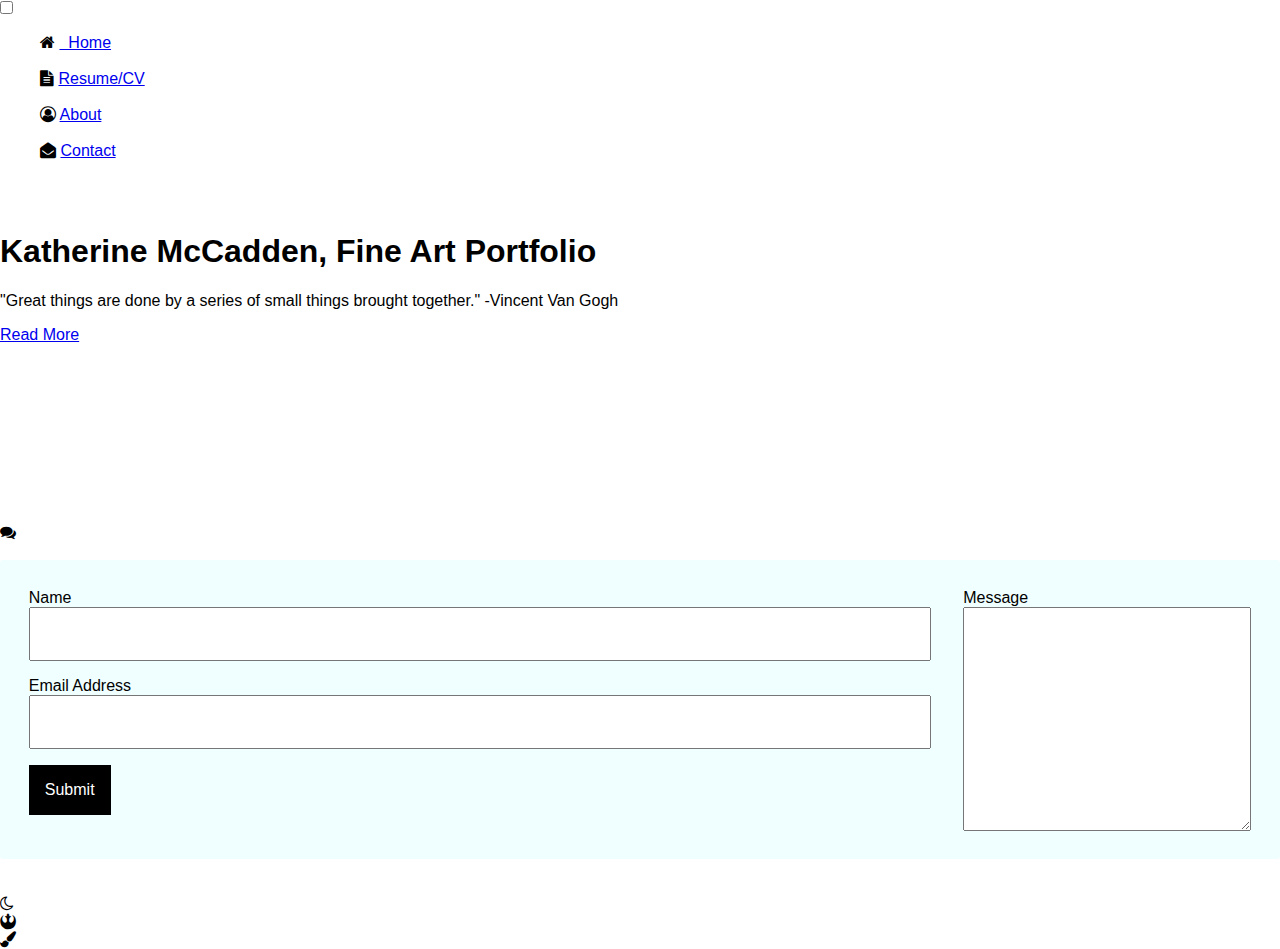
==== index.html @ e1197fb2 "Added menu css" ====
<!DOCTYPE html>
<html lang="en">
<head>
  <meta charset="UTF-8">
  <meta name="viewport" content="width=device-width, initial-scale=1.0">
  
  <!-- Basic Page Needs
  –––––––––––––––––––––––––––––––––––––––––––––––––– -->
  <meta charset="utf-8">
  <title>Katherine McCadden Fine Art Portfolio.</title>
  <meta name="description" content="">
  <meta name="author" content="">

 
 
  <!-- Mobile Specific Metas
  –––––––––––––––––––––––––––––––––––––––––––––––––– -->
  <meta name="viewport" content="width=device-width, initial-scale=1">
    <!-- Load an icon library to show a hamburger menu (bars) on small screens -->
<link rel="stylesheet" href="https://cdnjs.cloudflare.com/ajax/libs/font-awesome/4.7.0/css/font-awesome.min.css">
  

  <!-- CSS
  –––––––––––––––––––––––––––––––––––––––––––––––––– -->
  <link rel="stylesheet" href="css/normalize.css">
  <link rel="style.css" href="css/style.css">
  <link rel="menu.css" href="css/menu.css">
</head>
<body>

  
  
  <!-- Primary Page Layout
  –––––––––––––––––––––––––––––––––––––––––––––––––– -->
    <!-- Top Navigation Menu/Hamburger menu -->

    <div class="topnav">
  
  <link rel="style.css" href="css/style.css">
  <div class="menu-wrap">
    <input type="checkbox" class="toggler"
  <div class="hamburger"></div></div></div>
  <div class="menu">
    <div>
      <div>
 
 <ul>
     <i class="fa fa-home" aria-hidden="true"></i>
     <a class="list-group-item" href="#home">&nbsp; Home</a>
  
  <br>
  <br>
    
  <i class="fa fa-file-text" aria-hidden="true"></i>
    <a href="#Resume/CV">Resume/CV</a>
      
      <br>
      <br>
      
      <i class="fa fa-user-circle-o" aria-hidden="true"></i>
      <a href="#About">About</a>
      
      <br>
      <br>
      
      <i class="fa fa-envelope-open" aria-hidden="true"></i>
      <a href="#Contact">Contact</a>
    </ul>
    </div>

    <header class="showcase">
      <div class="container showcase-inner">
        <br>
        <br>
        
        <h1>Katherine McCadden, Fine Art Portfolio</h1>
        <p>"Great things are done by a series of small things brought together." -Vincent Van Gogh</p>
        <a href="#" class="btn">Read More</a>
      </div>
 


<br>
<br>

<!-- HTML Carousel -->


<br>
<br>
<br>
<br>

<!--Flexbox-->


<!-- Contact Form -->
<style>
  * {
   box-sizing: border-box; 
  }
  .myForm {
    display: flex;
    background-color: #f0ffff;
    border-radius: 3px;
    padding: 1.8em;
  }
  .message {
    display: flex;
    flex-direction: column;
    order: 2;
  }
  .message > textarea {
   flex: 1; 
   min-width: 18em;
  }
  .contact {
   	flex: 1; 
    order: 1;
   	margin-right: 2em; 
  }
  .contact input {
    width: 100%;
  }
  .contact input,
  .contact button {
    padding: 1em;
    margin-bottom: 1em;
  }
  .contact button {
   background:black;
   color: white;
   border: 0;
  }
</style>

<br>
<br>
<br>
<br>
<i class="fa fa-comments" aria-hidden="true"></i>

<br>  
<br>

<form class="myForm">
  <div class="message">
    <label for="msg">Message</label>
    <textarea id="msg"></textarea>
  </div>
  <div class="contact">
    <label for="name">Name</label>
    <input type="text" id="name">

    <label for="email">Email Address</label>
    <input type="email" id="email"> 

    <button type="submit">Submit</button>
  </div>
</form>


<!-- End Document  –––––––––––––––––––––––––––––––––––––––––––––––––– -->

<br>
<br>

<i class="fa fa-moon-o" aria-hidden="true"></i>
<br>
<i class="fa fa-rebel" aria-hidden="true"></i>
<br>
<i class="fa fa-paint-brush" aria-hidden="true"></i>
</body>
</html>
---- css/style.css ----
:root {
	--primary-color: rgba(13, 110, 139, 0.75);
	--overlay-color: rgba ( 24, 39, 51, 0,85);
	--menu-speed: 0.75s;
}

* {
	box-sizing: border-box;
	margin:0;
	padding: 0;
}

body {
	font-family: 'Roboto', sans-serif;
	line-height: 1.4;
}

.container {
	max-width: 960px;
	margin: auto;
	overflow: hidden;
	padding: 0 3rem;
}

.showcase {
	background-color: var(--primary-color);
	color: white;
	height: 100vh;
	position: relative;
}

.showcase:before {
	content: '';
	background: url('') no-repeat center
	center/cover;
	position: absolute;
	top: 0;
	left: 0;
	width: 100%;
	height: 100;
	z-index: -1;
}

.showcase .showcase-inner {
display: flex;
flex-direction: column;
align-items: center;
justify-content: center;
text-align: center;
height: 100%;
}

.showcase h1 {
	font-size: 4rem;
}

.showcase {
	font-size: 1.3rem;
}

.btn {
	display: inline-block;
	border: none;
	background-color: var(--primary-color);
	color: white;
	padding: 0.75rem 1.5rem;
	margin-top: 1rem;
	text-decoration: none;
	transition: opacity 1s ease-in;
}

.btn:hover {
	opacity: 0.7;
}

menu css

.menu-wrap {
	position: fixed;
	top: 0;
	left: 0;
	z-index: 1;
}

.menu-wrap .toggler {
	position: absolute;
	top: 0;
	left: 0;
	z-index: 2;
	cursor: pointer;
	width: 50px;
	height: 50px;
	opacity: 0;
}

.menu-wrap .hamburger {
	position: absolute;
	top: 0;
	left: 0;
	z-index: 1;
	width: 60px;
	height: 60px;
	padding: 1rem;
	background: var(--primary-color);
	display: flex;
	align-items: center;
	justify-content: center;
}
---- css/style.css ----
:root {
	--primary-color: rgba(13, 110, 139, 0.75);
	--overlay-color: rgba ( 24, 39, 51, 0,85);
	--menu-speed: 0.75s;
}

* {
	box-sizing: border-box;
	margin:0;
	padding: 0;
}

body {
	font-family: 'Roboto', sans-serif;
	line-height: 1.4;
}

.container {
	max-width: 960px;
	margin: auto;
	overflow: hidden;
	padding: 0 3rem;
}

.showcase {
	background-color: var(--primary-color);
	color: white;
	height: 100vh;
	position: relative;
}

.showcase:before {
	content: '';
	background: url('') no-repeat center
	center/cover;
	position: absolute;
	top: 0;
	left: 0;
	width: 100%;
	height: 100;
	z-index: -1;
}

.showcase .showcase-inner {
display: flex;
flex-direction: column;
align-items: center;
justify-content: center;
text-align: center;
height: 100%;
}

.showcase h1 {
	font-size: 4rem;
}

.showcase {
	font-size: 1.3rem;
}

.btn {
	display: inline-block;
	border: none;
	background-color: var(--primary-color);
	color: white;
	padding: 0.75rem 1.5rem;
	margin-top: 1rem;
	text-decoration: none;
	transition: opacity 1s ease-in;
}

.btn:hover {
	opacity: 0.7;
}

menu css

.menu-wrap {
	position: fixed;
	top: 0;
	left: 0;
	z-index: 1;
}

.menu-wrap .toggler {
	position: absolute;
	top: 0;
	left: 0;
	z-index: 2;
	cursor: pointer;
	width: 50px;
	height: 50px;
	opacity: 0;
}

.menu-wrap .hamburger {
	position: absolute;
	top: 0;
	left: 0;
	z-index: 1;
	width: 60px;
	height: 60px;
	padding: 1rem;
	background: var(--primary-color);
	display: flex;
	align-items: center;
	justify-content: center;
}
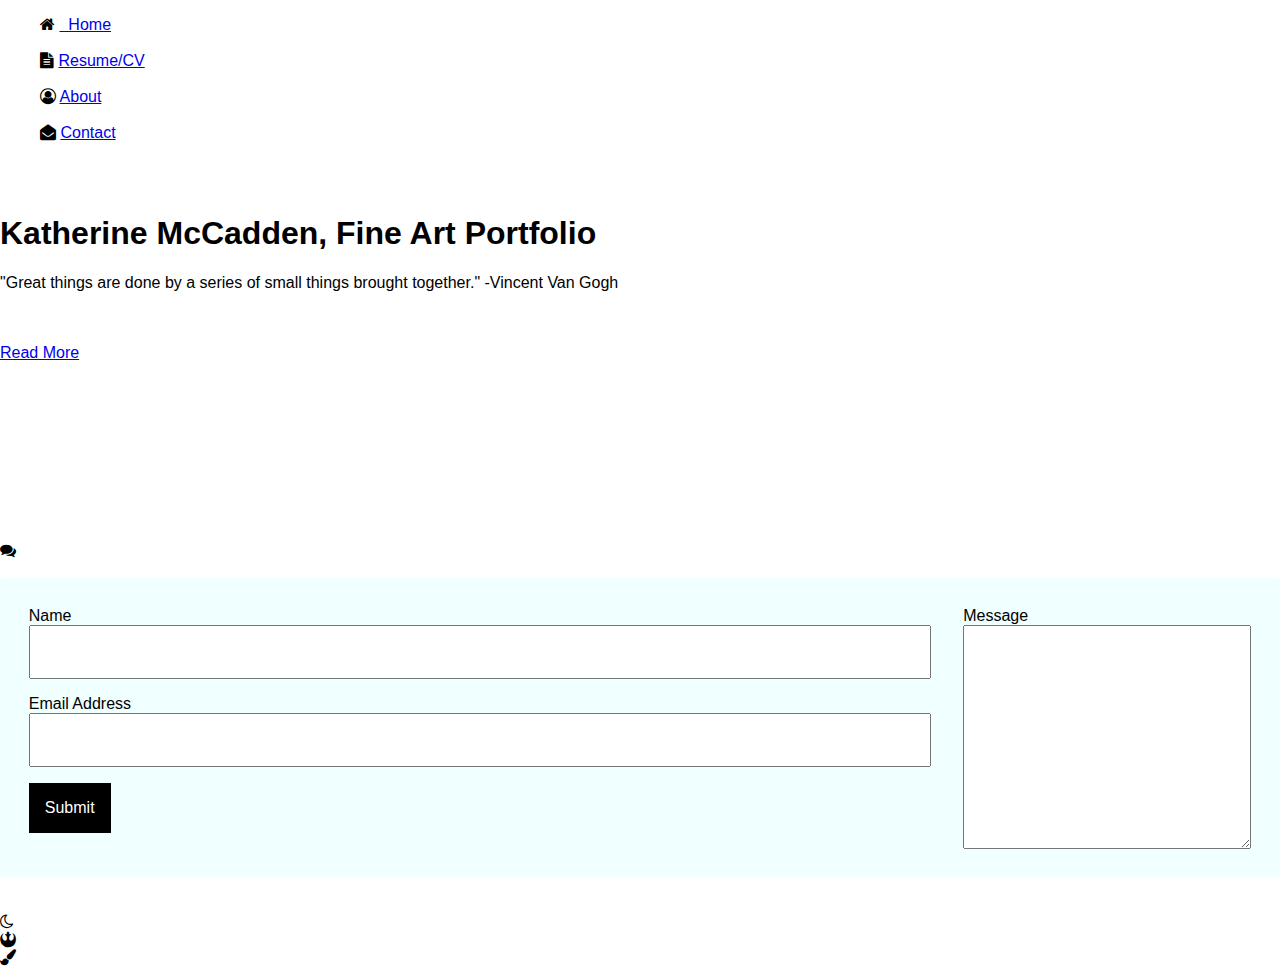
==== commit 6858800d: "Updated files" ====
--- a/index.html
+++ b/index.html
@@ -38,8 +38,7 @@
   
   <link rel="style.css" href="css/style.css">
   <div class="menu-wrap">
-    <input type="checkbox" class="toggler"
-  <div class="hamburger"></div></div></div>
+   <div class="hamburger"></div></div></div>
   <div class="menu">
     <div>
       <div>
@@ -75,6 +74,10 @@
         
         <h1>Katherine McCadden, Fine Art Portfolio</h1>
         <p>"Great things are done by a series of small things brought together." -Vincent Van Gogh</p>
+        
+        <br>
+        <br>
+        
         <a href="#" class="btn">Read More</a>
       </div>
  
--- a/css/menu.css
+++ b/css/menu.css
@@ -0,0 +1,66 @@
+menu.css
+
+/* menu css */
+
+.menu-wrap {
+	position: fixed;
+	top: 0;
+	left: 0;
+	z-index: 1;
+}
+
+.menu-wrap .toggler {
+	position: absolute;
+	top: 0;
+	left: 0;
+	z-index: 2;
+	cursor: pointer;
+	width: 50px;
+	height: 50px;
+	opacity: 0;
+}
+
+.menu-wrap .hamburger {
+	position: absolute;
+	top: 0;
+	left: 0;
+	z-index: 1;
+	width: 60px;
+	height: 60px;
+	padding: 1rem;
+	background: var(--primary-color);
+	display: flex;
+	align-items: center;
+	justify-content: center;
+}
+
+/* Hamburger Line */
+
+.menu-wrap .hamburger > div {
+    position: relative;
+    width: 100%;
+    height: 2px;
+    background-color: crimson;
+    display: flex;
+    align-items: center;
+    justify-content: center;
+}
+
+/*top and bottom lines*/
+
+.menu-wrap .hamburger > div:before,
+.menu-wrap .hamburger > div:after {
+    content: '';
+    position: absolute;
+    z-index: 1;
+    top: -10px;
+    width: 100%;
+    height: 2px;
+    background: inherit;
+}
+
+/*moves line down*/
+
+.menu-wrap .hamburger > div:after {
+    top: 10px;
+}
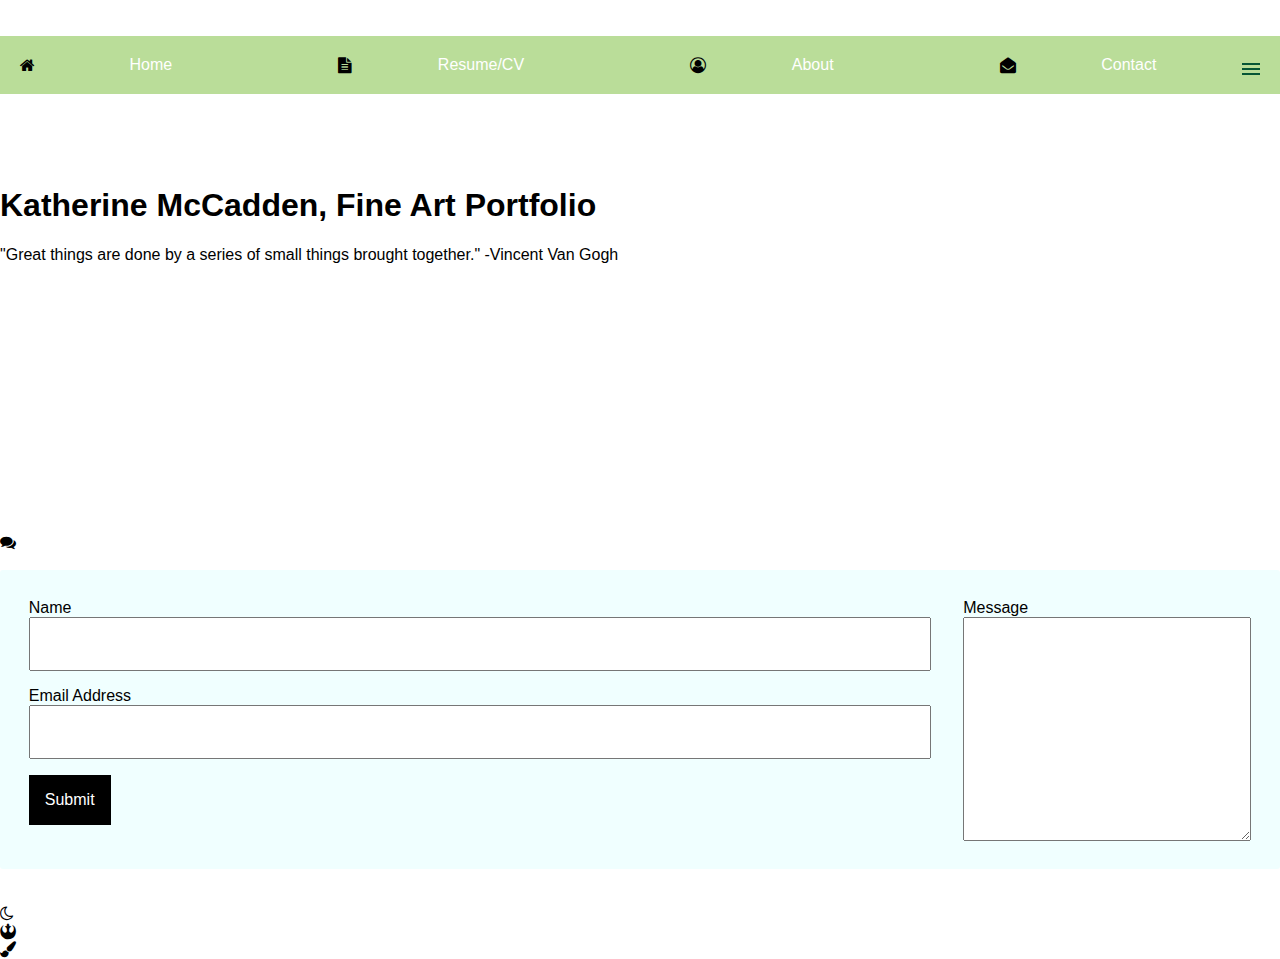
==== commit a54d8fc9: "Created Nav menu" ====
--- a/index.html
+++ b/index.html
@@ -1,8 +1,13 @@
 <!DOCTYPE html>
 <html lang="en">
 <head>
+  
+
   <meta charset="UTF-8">
   <meta name="viewport" content="width=device-width, initial-scale=1.0">
+  <script src="https://ajax.googleapis.com/ajax/libs/jquery/3.5.1/jquery.min.js"></script>
+
+  
   
   <!-- Basic Page Needs
   –––––––––––––––––––––––––––––––––––––––––––––––––– -->
@@ -23,8 +28,10 @@
   <!-- CSS
   –––––––––––––––––––––––––––––––––––––––––––––––––– -->
   <link rel="stylesheet" href="css/normalize.css">
-  <link rel="style.css" href="css/style.css">
+  <link rel="stylesheet" href="css/style.css">
   <link rel="menu.css" href="css/menu.css">
+
+
 </head>
 <body>
 
@@ -35,40 +42,45 @@
     <!-- Top Navigation Menu/Hamburger menu -->
 
     <div class="topnav">
-  
-  <link rel="style.css" href="css/style.css">
-  <div class="menu-wrap">
-   <div class="hamburger"></div></div></div>
+   <label class= "menu-icon" for="menu-btn"><span class="nav-icon"></span></label>
+   <ul class="menu">
   <div class="menu">
+  </ul>
     <div>
       <div>
- 
- <ul>
+
+      
+      <br>
+      <br>
+<nav>
+      <ul class="menu">
      <i class="fa fa-home" aria-hidden="true"></i>
-     <a class="list-group-item" href="#home">&nbsp; Home</a>
+     <li><a class="list-group-item" href="#home">&nbsp; Home</a></li>
   
   <br>
   <br>
-    
+
   <i class="fa fa-file-text" aria-hidden="true"></i>
-    <a href="#Resume/CV">Resume/CV</a>
+   <li><a href="#Resume/CV">Resume/CV</a></li>
       
       <br>
       <br>
-      
+
       <i class="fa fa-user-circle-o" aria-hidden="true"></i>
-      <a href="#About">About</a>
+     <li><a href="#About">About</a></li>
       
       <br>
       <br>
-      
+
       <i class="fa fa-envelope-open" aria-hidden="true"></i>
-      <a href="#Contact">Contact</a>
-    </ul>
+    <li><a href="#Contact">Contact</a></li>
+   <a href="#"><span class="bars"></span></a>
+  </ul>
+    </nav>
     </div>
-
-    <header class="showcase">
-      <div class="container showcase-inner">
+        
+        <br>
+        <br>
         <br>
         <br>
         
@@ -96,6 +108,8 @@
 
 <!--Flexbox-->
 
+<br>
+<br> 
 
 <!-- Contact Form -->
 <style>
@@ -174,5 +188,4 @@
 <br>
 <i class="fa fa-paint-brush" aria-hidden="true"></i>
 </body>
-</html>
-
+</html>--- a/css/style.css
+++ b/css/style.css
@@ -1,110 +1,99 @@
-:root {
-	--primary-color: rgba(13, 110, 139, 0.75);
-	--overlay-color: rgba ( 24, 39, 51, 0,85);
-	--menu-speed: 0.75s;
+*{
+	box-sizing: border-box;
+	padding: 0;
+	margin: 0;
 }
 
-* {
-	box-sizing: border-box;
-	margin:0;
-	padding: 0;
+body{
+	font-family: sans-serif;
 }
 
-body {
-	font-family: 'Roboto', sans-serif;
-	line-height: 1.4;
+nav{
+	background: #badd99;
+	padding: 5px 20px;
 }
 
-.container {
-	max-width: 960px;
-	margin: auto;
-	overflow: hidden;
-	padding: 0 3rem;
+ul{
+	list-style-type: none;
 }
 
-.showcase {
-	background-color: var(--primary-color);
+a{
 	color: white;
-	height: 100vh;
-	position: relative;
+	text-decoration: none;
 }
 
-.showcase:before {
-	content: '';
-	background: url('') no-repeat center
-	center/cover;
-	position: absolute;
-	top: 0;
-	left: 0;
-	width: 100%;
-	height: 100;
-	z-index: -1;
+a:hover {
+	text-decoration: underline;
 }
 
-.showcase .showcase-inner {
-display: flex;
-flex-direction: column;
-align-items: center;
-justify-content: center;
-text-align: center;
-height: 100%;
+.menu li{
+	font-size: 16px;
+	padding: 15px 5px;
 }
 
-.showcase h1 {
-	font-size: 4rem;
+.menu li a{
+	display: block;
 }
 
-.showcase {
-	font-size: 1.3rem;
+.button.secondary {
+	border-bottom: 5px black solid;
 }
 
-.btn {
-	display: inline-block;
-	border: none;
-	background-color: var(--primary-color);
-	color: white;
-	padding: 0.75rem 1.5rem;
-	margin-top: 1rem;
-	text-decoration: none;
-	transition: opacity 1s ease-in;
-}
-
-.btn:hover {
-	opacity: 0.7;
-}
-
-menu css
-
-.menu-wrap {
-	position: fixed;
-	top: 0;
-	left: 0;
-	z-index: 1;
-}
-
-.menu-wrap .toggler {
-	position: absolute;
-	top: 0;
-	left: 0;
-	z-index: 2;
-	cursor: pointer;
-	width: 50px;
-	height: 50px;
-	opacity: 0;
-}
-
-.menu-wrap .hamburger {
-	position: absolute;
-	top: 0;
-	left: 0;
-	z-index: 1;
-	width: 60px;
-	height: 60px;
-	padding: 1rem;
-	background: var(--primary-color);
+/* mobile menu */
+.menu {
 	display: flex;
+	flex-wrap: wrap;
+	justify-content: space-between;
 	align-items: center;
-	justify-content: center;
 }
 
 
+.toggle {
+	order: 1;
+}
+
+.item.button {
+	order: 2;
+}
+
+.item {
+	width: 100%;
+	text-align: center;
+	order: 3;
+	display: none;
+}
+
+.item.active {
+	display:block;
+}
+
+
+.toggle {
+cursor: pointer;
+}
+
+.bars {
+	background: #065535;
+	display: inline-block;
+	height: 2px;
+	position: relative;
+	width: 18px;
+}
+
+.bars::before,.bars::after {
+	background: #065535;
+	content: "";
+	display: inline-block;
+	height: 2px;
+	position: absolute;
+	width: 18px;
+}
+
+.bars::before {
+	top: 5px;
+}
+
+.bars::after {
+	top: -5px;
+}
+
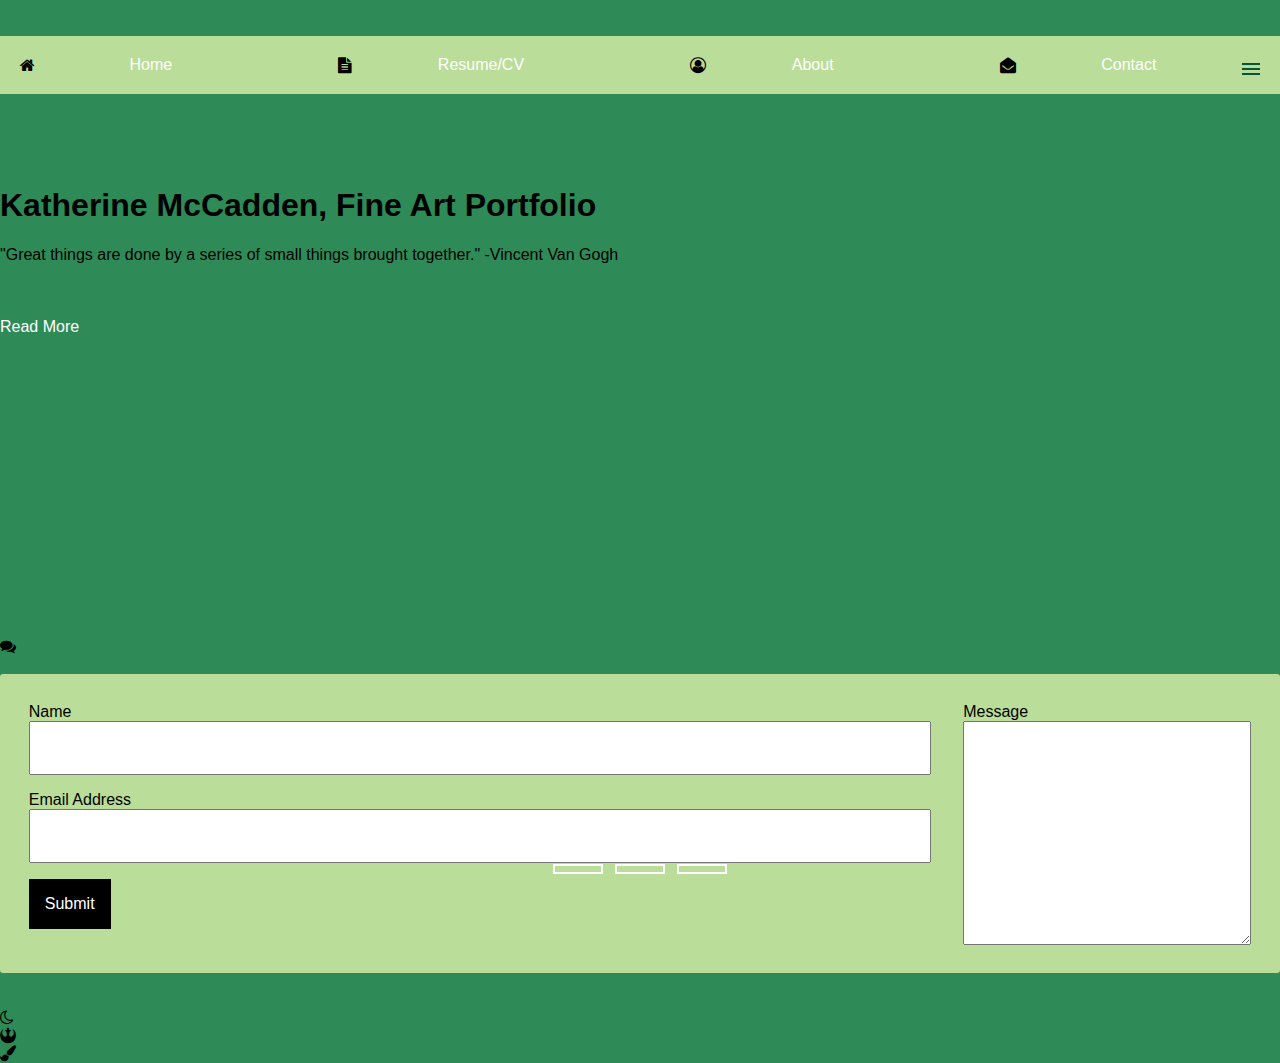
==== commit 4c5fdde4: "Nav boxes for pictures" ====
--- a/index.html
+++ b/index.html
@@ -30,6 +30,7 @@
   <link rel="stylesheet" href="css/normalize.css">
   <link rel="stylesheet" href="css/style.css">
   <link rel="menu.css" href="css/menu.css">
+
 
 
 </head>
@@ -89,18 +90,53 @@
         
         <br>
         <br>
+        <br>
         
         <a href="#" class="btn">Read More</a>
       </div>
  
 
-
+<br>
 <br>
 <br>
 
 <!-- HTML Carousel -->
 
-
+<div class="slideshow middle">
+  <div class="slides">
+    
+  </div>
+</div>
+
+<div id="slider">
+    <figure>
+      <img src="https://picsum.photos/800/300" alt="">
+    </figure>
+</div>
+
+<input type="radio" name="r" id="r1" checked>
+<input type="radio" name="r" id="r2">
+<input type="radio" name="r" id="r3">
+<input type="radio" name="r" id="r4">
+<div class= "slide s1">
+</div>
+
+<div class="navigation">
+  <label for="" class="bar"></label>
+  <label for="" class="bar"></label>
+  <label for="" class="bar"></label>
+</div>
+
+<div class="navigation">
+  <label for="r1" class="bar"></label>
+</div>
+
+<div class="navigation">
+  <label for="r2" class="bar"></label>
+</div>
+
+
+<br>
 <br>
 <br>
 <br>
@@ -118,7 +154,7 @@
   }
   .myForm {
     display: flex;
-    background-color: #f0ffff;
+    background-color: #badd99;
     border-radius: 3px;
     padding: 1.8em;
   }
--- a/css/style.css
+++ b/css/style.css
@@ -97,3 +97,80 @@
 	top: -5px;
 }
 
+/* CSS Image Carousel */
+
+#slider {
+	overflow: hidden;
+}
+
+/* Buttons */
+
+body {
+	margin: 0;
+	padding: 0;
+	background: seagreen;
+}
+
+.slideshow {
+	width: 700px;
+	height: 400px;
+	overflow: hidden;
+}
+
+.middle {
+	position: absolute;
+	top: 50%;
+	left: 50%;
+	transform: translate(-50%,-50%);
+}
+
+.navigation {
+	position: absolute;
+	bottom: 20px;
+	left: 50%;
+	transform: translateX(-50%);
+	display: flex;
+}
+
+.bar {
+	width: 50px;
+	height: 10px;
+	border: 2px solid #fff;
+	margin: 6px;
+	cursor: pointer;
+	transition: 0.4s;
+}
+
+.bar:hover {
+	background: #fff;
+}
+
+input[name="r"]{
+	position: absolute;
+	visibility: hidden;
+}
+.slides {
+	width: 500%;
+	height: 100%;
+	display: flex;
+}
+
+.slide {
+	width: 20%;
+	transition: 0.6s;
+}
+
+.slide img{
+	width: 100%;
+	height: 100%;
+}
+
+#r1:checked ~ .s1{
+	margin-left: -40%;
+}
+#r2:checked ~ .s1{
+	margin-left: -60%;
+}
+#r3:checked ~ .s1{
+	margin-left: -80%;
+}
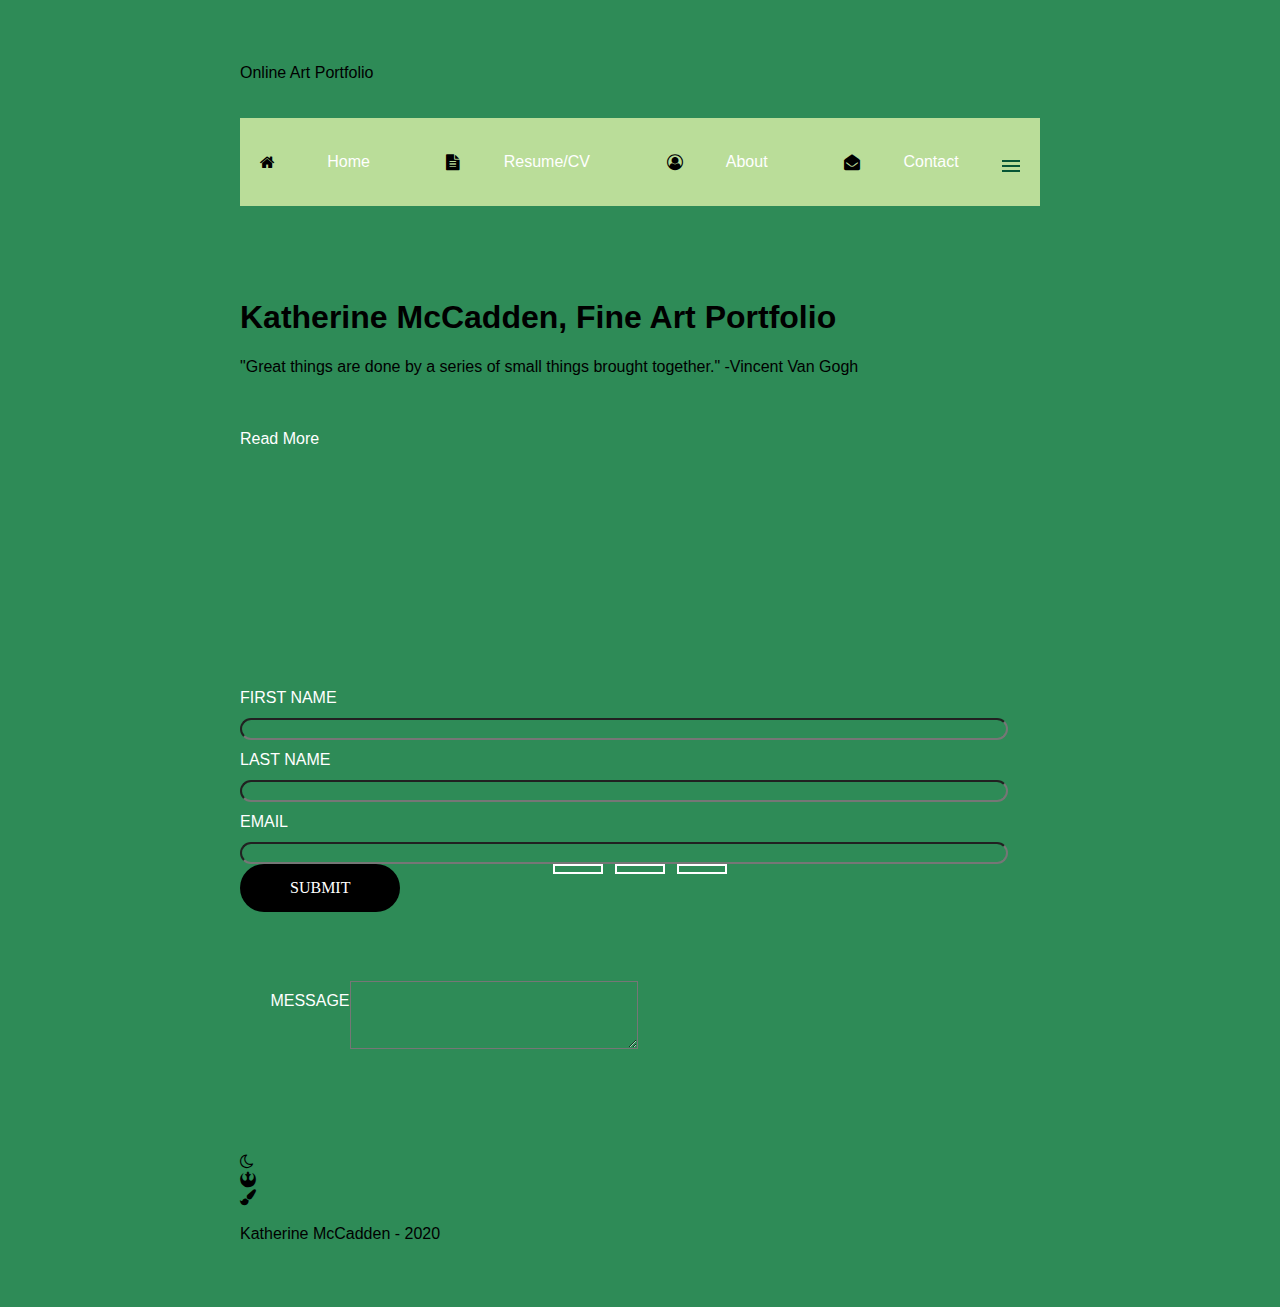
==== commit 8109c708: "test push" ====
--- a/index.html
+++ b/index.html
@@ -2,6 +2,13 @@
 <html lang="en">
 <head>
   
+  <div class="wrapper">
+    <header class="page-header">
+      Online Art Portfolio
+    </header>
+    <main class="page-main">
+      <!-- content here -->
+    
 
   <meta charset="UTF-8">
   <meta name="viewport" content="width=device-width, initial-scale=1.0">
@@ -23,7 +30,7 @@
   <meta name="viewport" content="width=device-width, initial-scale=1">
     <!-- Load an icon library to show a hamburger menu (bars) on small screens -->
 <link rel="stylesheet" href="https://cdnjs.cloudflare.com/ajax/libs/font-awesome/4.7.0/css/font-awesome.min.css">
-  
+<script src="script.js"></script>
 
   <!-- CSS
   –––––––––––––––––––––––––––––––––––––––––––––––––– -->
@@ -42,10 +49,14 @@
   –––––––––––––––––––––––––––––––––––––––––––––––––– -->
     <!-- Top Navigation Menu/Hamburger menu -->
 
+
+    
     <div class="topnav">
    <label class= "menu-icon" for="menu-btn"><span class="nav-icon"></span></label>
    <ul class="menu">
   <div class="menu">
+  <div class= "submenu">
+  </div>
   </ul>
     <div>
       <div>
@@ -148,69 +159,30 @@
 <br> 
 
 <!-- Contact Form -->
-<style>
-  * {
-   box-sizing: border-box; 
-  }
-  .myForm {
-    display: flex;
-    background-color: #badd99;
-    border-radius: 3px;
-    padding: 1.8em;
-  }
-  .message {
-    display: flex;
-    flex-direction: column;
-    order: 2;
-  }
-  .message > textarea {
-   flex: 1; 
-   min-width: 18em;
-  }
-  .contact {
-   	flex: 1; 
-    order: 1;
-   	margin-right: 2em; 
-  }
-  .contact input {
-    width: 100%;
-  }
-  .contact input,
-  .contact button {
-    padding: 1em;
-    margin-bottom: 1em;
-  }
-  .contact button {
-   background:black;
-   color: white;
-   border: 0;
-  }
-</style>
-
-<br>
-<br>
-<br>
-<br>
-<i class="fa fa-comments" aria-hidden="true"></i>
-
-<br>  
-<br>
-
-<form class="myForm">
-  <div class="message">
-    <label for="msg">Message</label>
-    <textarea id="msg"></textarea>
-  </div>
-  <div class="contact">
-    <label for="name">Name</label>
-    <input type="text" id="name">
-
-    <label for="email">Email Address</label>
-    <input type="email" id="email"> 
-
-    <button type="submit">Submit</button>
-  </div>
-</form>
+    <div class="details-area">
+        <label for="name">First Name</label>
+        <input type="text" name="" id="name">
+        
+        <label for="lastname">Last Name</label>
+        <input type="text" name="" id="lastname">
+        
+        <label for="email">Email</label>
+        <input type="email" name="" id="email">
+
+        <button type="submit">Submit</button>
+    
+        <div class="wrapper">
+          <form action="" class="form-area">
+              <div class="msg-area">
+                  <label for="msg">Message</label>
+                  <textarea id="msg"></textarea>
+              </div>
+          </form>
+    
+        </div>
+      </div>
+  </form>
+</div>
 
 
 <!-- End Document  –––––––––––––––––––––––––––––––––––––––––––––––––– -->
@@ -223,5 +195,22 @@
 <i class="fa fa-rebel" aria-hidden="true"></i>
 <br>
 <i class="fa fa-paint-brush" aria-hidden="true"></i>
+
+<br>
+<br>
+<footer class="page-footer">
+  <small>
+    <!-- content here -->
+  </small>
+  <ul>
+    <!-- list items here -->
+  </ul>
+</footer>
+</main>
+<footer class="page-footer">
+  Katherine McCadden - 2020
+</footer>
+</div>
+
 </body>
 </html>--- a/css/style.css
+++ b/css/style.css
@@ -1,3 +1,80 @@
+/* Contact Form */
+
+*{
+	box-sizing: border-box;
+}
+
+body{
+	background-color: #020300;
+	background-size: cover;
+	background-position: center center;
+}
+
+.wrapper{
+	width: 800px;
+	margin: 5% auto;
+}
+
+.form-area{
+	display: flex;
+	background: rgba(white);
+	border-radius: 25px;
+	padding: 1.9rem;
+}
+
+.msg-area{
+	display: flex;
+	flex-direction: left;
+	order: 2;
+}
+
+.msg-area > textarea{
+	flex: 1;
+	min-width: 18em;
+	background: transparent;
+	color: #fff;
+	padding: 15px;
+}
+
+.details-area{
+	flex: 1;
+	order: 1;
+	margin-right: 2em;
+}
+
+.details-area input {
+	width: 100%;
+	background: transparent;
+	color: #fff;
+	border-radius: 40px;
+}
+
+.details-area input
+.details-area button {
+	padding 1em;
+	margin-bottom: 1em;
+}
+
+.details-area button{
+	background: #000;
+	color: #fff;
+	border: 0;
+	padding: 15px 50px;
+	border-radius: 40px;
+	font-family: Cambria, Cochin, Georgia, Times, 'Times New Roman', serif;
+	font-size: 16px;
+	text-transform: uppercase;
+}
+
+label{ 
+	color: #fff;
+	text-transform: uppercase;
+	line-height: 40px;
+	font-family: sans-serif;
+}
+
+/* Basic Styling */
+
 *{
 	box-sizing: border-box;
 	padding: 0;
@@ -6,6 +83,7 @@
 
 body{
 	font-family: sans-serif;
+	font-size: 16px;
 }
 
 nav{
@@ -13,15 +91,39 @@
 	padding: 5px 20px;
 }
 
-ul{
-	list-style-type: none;
-}
-
 a{
 	color: white;
 	text-decoration: none;
 }
 
+.menu,
+.submenu {
+	list-style-type: none;
+}
+
+.item.button {
+	order: 2;
+}
+
+.item {
+	
+	order: 3;
+	width: 100%;
+	text-align: center;
+	display: none;
+}
+
+.item:not(.button) a:hover,
+.item a:hover::after {
+	color: #ccc;
+}
+
+ul{
+	list-style-type: none;
+}
+
+
+
 a:hover {
 	text-decoration: underline;
 }
@@ -36,8 +138,10 @@
 }
 
 .button.secondary {
-	border-bottom: 5px black solid;
-}
+	border-bottom: 1px black solid;
+}
+
+
 
 /* mobile menu */
 .menu {
@@ -46,27 +150,24 @@
 	justify-content: space-between;
 	align-items: center;
 }
-
+.menu li a{
+	display: block;
+	padding: 15px 5px;
+}
 
 .toggle {
 	order: 1;
-}
-
-.item.button {
-	order: 2;
-}
-
-.item {
-	width: 100%;
-	text-align: center;
-	order: 3;
-	display: none;
-}
-
-.item.active {
+	font-size: 20px;
+}
+
+
+.active.item{
 	display:block;
 }
 
+.button.secondary {
+	border-bottom: 1px black solid;
+}
 
 .toggle {
 cursor: pointer;
@@ -97,6 +198,34 @@
 	top: -5px;
 }
 
+/* Submenu up from mobile screens */
+.submenu {
+    display: none;
+}
+.submenu-active .submenu {
+   display: block;
+}
+.has-submenu i {
+    font-size: 12px;
+}
+.has-submenu > a::after {
+    font-family: "Font Awesome 5 Free";
+    font-size: 12px;
+    line-height: 16px;
+    font-weight: 900; 
+    content: "\f078";
+    color: white;
+    padding-left: 5px;
+}
+.subitem a {
+    padding: 10px 15px;
+}
+.submenu-active {
+    background-color: #111;
+    border-radius: 3px;
+}
+
+
 /* CSS Image Carousel */
 
 #slider {
@@ -174,3 +303,26 @@
 #r3:checked ~ .s1{
 	margin-left: -80%;
 }
+
+.page-footer {
+	display: flex;
+	flex-direction: column-reverse;
+  }
+   
+  .page-footer ul {
+	display: flex;
+	font-size: 1.5rem;
+	margin-bottom: 5px;
+  }
+   
+  @media screen and (min-width: 550px) {
+	.page-footer {
+	  flex-direction: row;
+	  justify-content: space-between;
+	  align-items: center;
+	}
+   
+	.page-footer ul {
+	  margin-bottom: 0;
+	}
+  }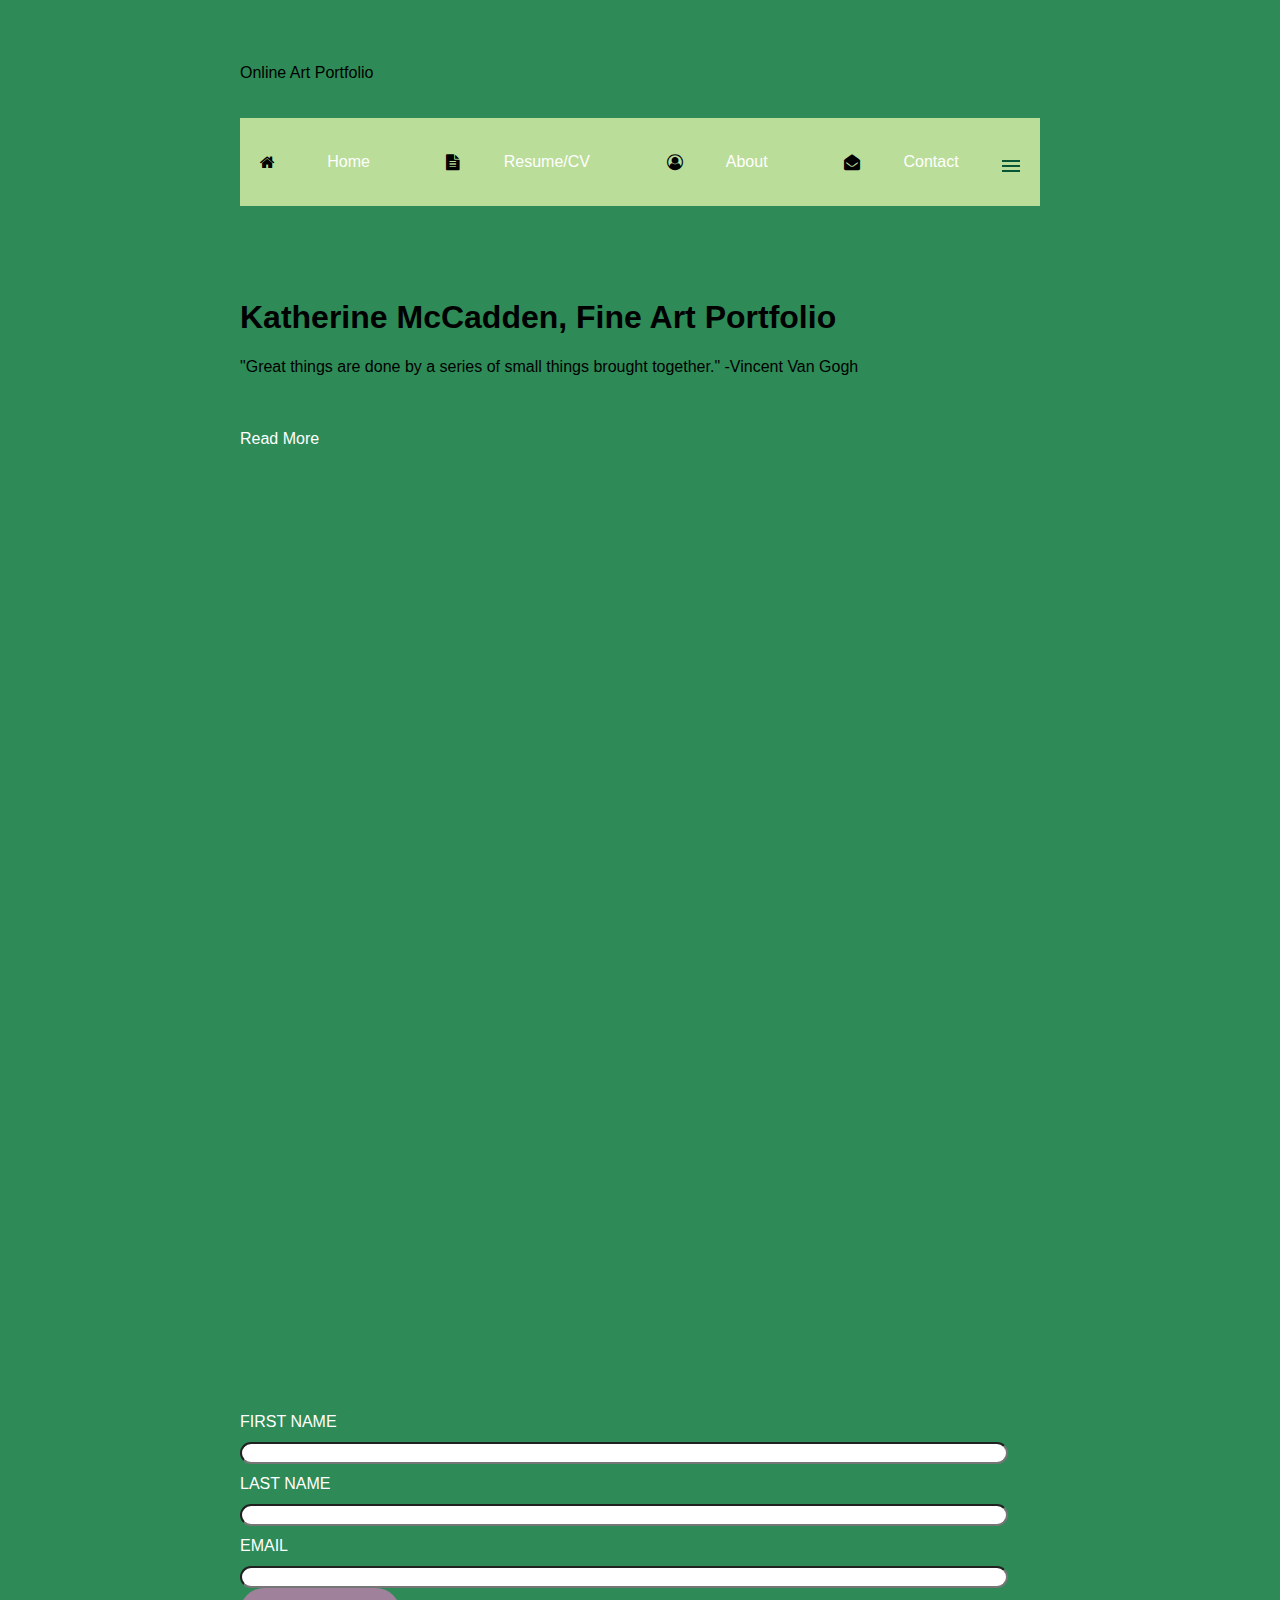
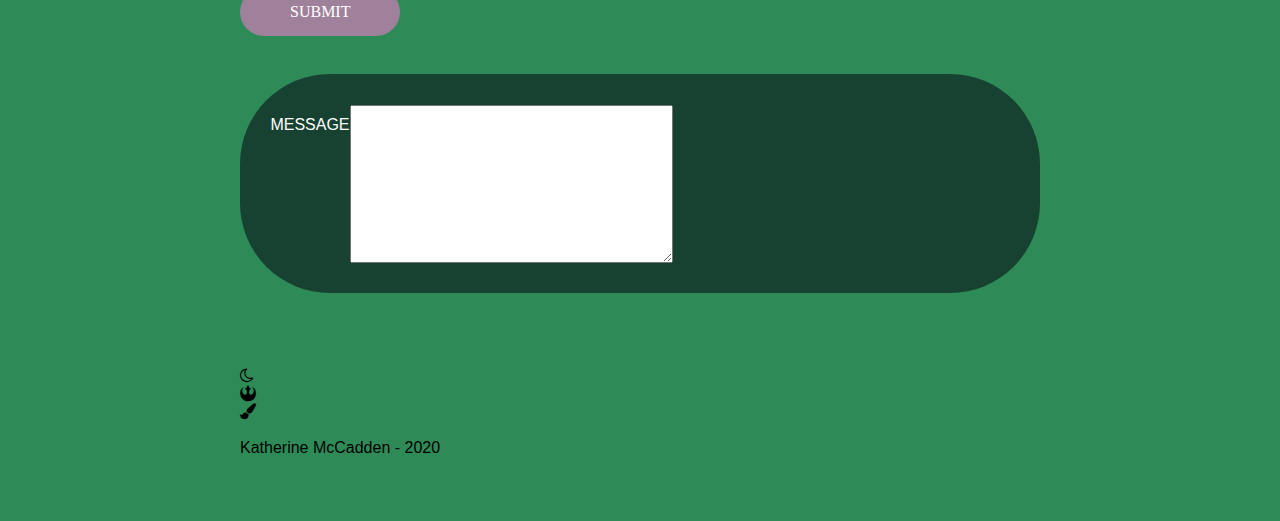
==== commit 12c99982: "tried making image carousel" ====
--- a/index.html
+++ b/index.html
@@ -1,31 +1,16 @@
 <!DOCTYPE html>
 <html lang="en">
 <head>
-  
+  <meta charset="UTF-8">
+  <meta name="viewport" content="width=device-width, initial-scale=1.0">
+  <script src="https://ajax.googleapis.com/ajax/libs/jquery/3.5.1/jquery.min.js"></script>
   <div class="wrapper">
     <header class="page-header">
       Online Art Portfolio
     </header>
-    <main class="page-main">
-      <!-- content here -->
+     
     
-
-  <meta charset="UTF-8">
-  <meta name="viewport" content="width=device-width, initial-scale=1.0">
-  <script src="https://ajax.googleapis.com/ajax/libs/jquery/3.5.1/jquery.min.js"></script>
-
-  
-  
-  <!-- Basic Page Needs
-  –––––––––––––––––––––––––––––––––––––––––––––––––– -->
-  <meta charset="utf-8">
-  <title>Katherine McCadden Fine Art Portfolio.</title>
-  <meta name="description" content="">
-  <meta name="author" content="">
-
- 
- 
-  <!-- Mobile Specific Metas
+    <!-- Mobile Specific Metas
   –––––––––––––––––––––––––––––––––––––––––––––––––– -->
   <meta name="viewport" content="width=device-width, initial-scale=1">
     <!-- Load an icon library to show a hamburger menu (bars) on small screens -->
@@ -37,9 +22,6 @@
   <link rel="stylesheet" href="css/normalize.css">
   <link rel="stylesheet" href="css/style.css">
   <link rel="menu.css" href="css/menu.css">
-
-
-
 </head>
 <body>
 
@@ -111,52 +93,18 @@
 <br>
 <br>
 
-<!-- HTML Carousel -->
+<div class="container">
+  <div class="slider">
+    <div class="slide1" href="slide1.jpg">
+    </div>
+    <div class="slide2">
+    </div>
+    <div class="slide3">
 
-<div class="slideshow middle">
-  <div class="slides">
-    
+    </div>
   </div>
 </div>
 
-<div id="slider">
-    <figure>
-      <img src="https://picsum.photos/800/300" alt="">
-    </figure>
-</div>
-
-<input type="radio" name="r" id="r1" checked>
-<input type="radio" name="r" id="r2">
-<input type="radio" name="r" id="r3">
-<input type="radio" name="r" id="r4">
-<div class= "slide s1">
-</div>
-
-<div class="navigation">
-  <label for="" class="bar"></label>
-  <label for="" class="bar"></label>
-  <label for="" class="bar"></label>
-</div>
-
-<div class="navigation">
-  <label for="r1" class="bar"></label>
-</div>
-
-<div class="navigation">
-  <label for="r2" class="bar"></label>
-</div>
-
-
-<br>
-<br>
-<br>
-<br>
-<br>
-
-<!--Flexbox-->
-
-<br>
-<br> 
 
 <!-- Contact Form -->
     <div class="details-area">
--- a/css/style.css
+++ b/css/style.css
@@ -1,13 +1,39 @@
+/* Image CSS */
+body{
+margin: 0;
+padding: 0;
+font-family: sans-serif;
+}
+
+.container{
+	position: relative;
+	width: 100%;
+	height: 100vh;
+
+}
+
+.container .slider .slide1{
+	background: "slide1.jpg"
+	position: absolute;
+	top: 0;
+	left: 0;
+	width: 500%;
+	height: 100%;
+	float: left;
+}
+
+
+
+
 /* Contact Form */
 
 *{
 	box-sizing: border-box;
 }
 
+}
 body{
-	background-color: #020300;
-	background-size: cover;
-	background-position: center center;
+	background-color: pink;
 }
 
 .wrapper{
@@ -17,23 +43,23 @@
 
 .form-area{
 	display: flex;
-	background: rgba(white);
-	border-radius: 25px;
+	background: #174130;
+	border-radius: 90px;
 	padding: 1.9rem;
 }
 
 .msg-area{
 	display: flex;
 	flex-direction: left;
-	order: 2;
+	order: 1;
 }
 
 .msg-area > textarea{
 	flex: 1;
 	min-width: 18em;
-	background: transparent;
-	color: #fff;
-	padding: 15px;
+	background: behind;
+	color: black;
+	padding: 60px;
 }
 
 .details-area{
@@ -44,19 +70,19 @@
 
 .details-area input {
 	width: 100%;
-	background: transparent;
-	color: #fff;
+	background: behind;
+	color: black;
 	border-radius: 40px;
 }
 
 .details-area input
 .details-area button {
 	padding 1em;
-	margin-bottom: 1em;
+	margin-left: 10em;
 }
 
 .details-area button{
-	background: #000;
+	background: #9f819b;
 	color: #fff;
 	border: 0;
 	padding: 15px 50px;
@@ -72,6 +98,100 @@
 	line-height: 40px;
 	font-family: sans-serif;
 }
+
+/* Carousel CSS */
+* {box-sizing:border-box}
+
+/* Slideshow container */
+.slideshow-container {
+  max-width: 1000px;
+  position: relative;
+  margin: auto;
+}
+
+
+/* Next & previous buttons */
+.prev, .next {
+  cursor: pointer;
+  position: absolute;
+  top: 50%;
+  width: auto;
+  margin-top: -22px;
+  padding: 16px;
+  color: white;
+  font-weight: bold;
+  font-size: 18px;
+  transition: 0.6s ease;
+  border-radius: 0 3px 3px 0;
+  user-select: none;
+}
+
+/* Position the "next button" to the right */
+.next {
+  right: 0;
+  border-radius: 3px 0 0 3px;
+}
+
+/* On hover, add a black background color with a little bit see-through */
+.prev:hover, .next:hover {
+  background-color: rgba(0,0,0,0.8);
+}
+
+/* Caption text */
+.text {
+  color: #f2f2f2;
+  font-size: 15px;
+  padding: 8px 12px;
+  position: absolute;
+  bottom: 8px;
+  width: 100%;
+  text-align: center;
+}
+
+/* Number text (1/10 etc) */
+.numbertext {
+  color: #f2f2f2;
+  font-size: 12px;
+  padding: 8px 12px;
+  position: absolute;
+  top: 0;
+}
+
+/* Added dots/bullets/indicators as a second option to view pictures */
+.dot {
+  cursor: pointer;
+  height: 15px;
+  width: 15px;
+  margin: 0 2px;
+  background-color: #bbb;
+  border-radius: 50%;
+  display: inline-block;
+  transition: background-color 0.6s ease;
+}
+
+.active, .dot:hover {
+  background-color: #717171;
+}
+
+/* Fading animation */
+.fade {
+  -webkit-animation-name: fade;
+  -webkit-animation-duration: 1.5s;
+  animation-name: fade;
+  animation-duration: 1.5s;
+}
+
+@-webkit-keyframes fade {
+  from {opacity: .4}
+  to {opacity: 1}
+}
+
+@keyframes fade {
+  from {opacity: .4}
+  to {opacity: 1}
+}
+
+
 
 /* Basic Styling */
 
@@ -232,18 +352,12 @@
 	overflow: hidden;
 }
 
-/* Buttons */
+/* Background */
 
 body {
 	margin: 0;
 	padding: 0;
 	background: seagreen;
-}
-
-.slideshow {
-	width: 700px;
-	height: 400px;
-	overflow: hidden;
 }
 
 .middle {
@@ -259,49 +373,6 @@
 	left: 50%;
 	transform: translateX(-50%);
 	display: flex;
-}
-
-.bar {
-	width: 50px;
-	height: 10px;
-	border: 2px solid #fff;
-	margin: 6px;
-	cursor: pointer;
-	transition: 0.4s;
-}
-
-.bar:hover {
-	background: #fff;
-}
-
-input[name="r"]{
-	position: absolute;
-	visibility: hidden;
-}
-.slides {
-	width: 500%;
-	height: 100%;
-	display: flex;
-}
-
-.slide {
-	width: 20%;
-	transition: 0.6s;
-}
-
-.slide img{
-	width: 100%;
-	height: 100%;
-}
-
-#r1:checked ~ .s1{
-	margin-left: -40%;
-}
-#r2:checked ~ .s1{
-	margin-left: -60%;
-}
-#r3:checked ~ .s1{
-	margin-left: -80%;
 }
 
 .page-footer {
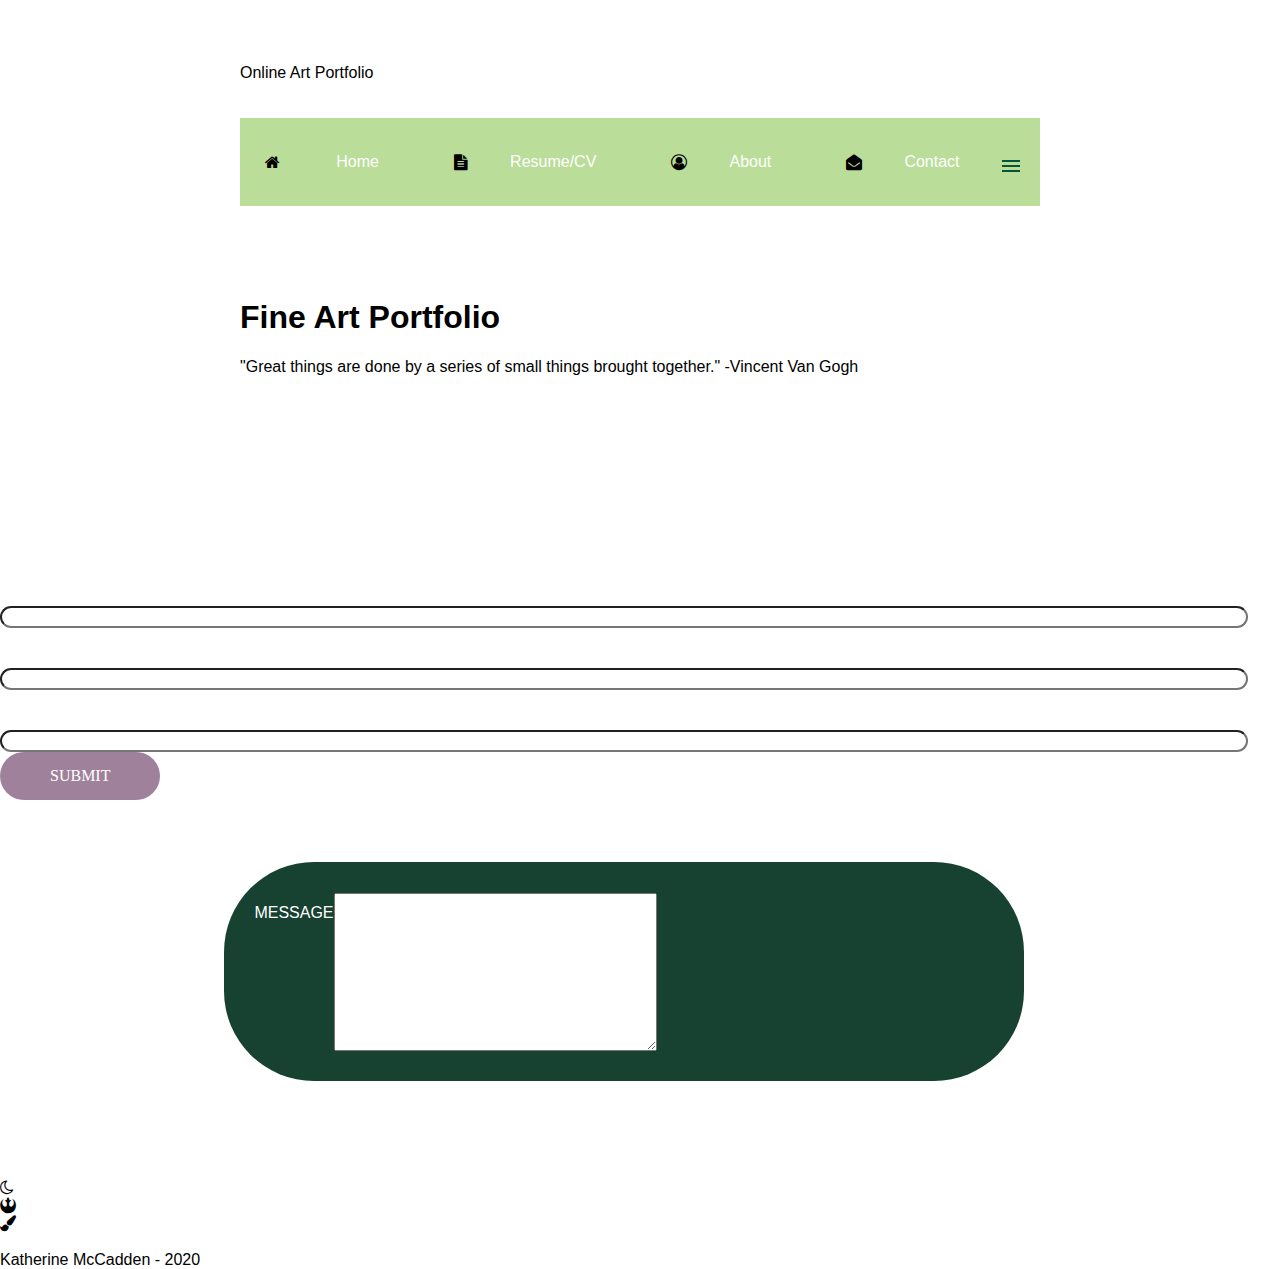
==== commit 1073b25b: "push code test" ====
--- a/index.html
+++ b/index.html
@@ -48,7 +48,7 @@
       <br>
 <nav>
       <ul class="menu">
-     <i class="fa fa-home" aria-hidden="true"></i>
+     <li class="fa fa-home" aria-hidden="true"></li>
      <li><a class="list-group-item" href="#home">&nbsp; Home</a></li>
   
   <br>
@@ -78,7 +78,7 @@
         <br>
         <br>
         
-        <h1>Katherine McCadden, Fine Art Portfolio</h1>
+        <h1>Fine Art Portfolio</h1>
         <p>"Great things are done by a series of small things brought together." -Vincent Van Gogh</p>
         
         <br>
@@ -93,13 +93,6 @@
 <br>
 <br>
 
-<div class="container">
-  <div class="slider">
-    <div class="slide1" href="slide1.jpg">
-    </div>
-    <div class="slide2">
-    </div>
-    <div class="slide3">
 
     </div>
   </div>
@@ -107,7 +100,9 @@
 
 
 <!-- Contact Form -->
-    <div class="details-area">
+    
+<div class="form"></div>
+<div class="details-area">
         <label for="name">First Name</label>
         <input type="text" name="" id="name">
         
--- a/css/style.css
+++ b/css/style.css
@@ -1,29 +1,3 @@
-/* Image CSS */
-body{
-margin: 0;
-padding: 0;
-font-family: sans-serif;
-}
-
-.container{
-	position: relative;
-	width: 100%;
-	height: 100vh;
-
-}
-
-.container .slider .slide1{
-	background: "slide1.jpg"
-	position: absolute;
-	top: 0;
-	left: 0;
-	width: 500%;
-	height: 100%;
-	float: left;
-}
-
-
-
 
 /* Contact Form */
 
@@ -60,6 +34,7 @@
 	background: behind;
 	color: black;
 	padding: 60px;
+	flex-direction: row;
 }
 
 .details-area{
@@ -99,97 +74,7 @@
 	font-family: sans-serif;
 }
 
-/* Carousel CSS */
-* {box-sizing:border-box}
-
-/* Slideshow container */
-.slideshow-container {
-  max-width: 1000px;
-  position: relative;
-  margin: auto;
-}
-
-
-/* Next & previous buttons */
-.prev, .next {
-  cursor: pointer;
-  position: absolute;
-  top: 50%;
-  width: auto;
-  margin-top: -22px;
-  padding: 16px;
-  color: white;
-  font-weight: bold;
-  font-size: 18px;
-  transition: 0.6s ease;
-  border-radius: 0 3px 3px 0;
-  user-select: none;
-}
-
-/* Position the "next button" to the right */
-.next {
-  right: 0;
-  border-radius: 3px 0 0 3px;
-}
-
-/* On hover, add a black background color with a little bit see-through */
-.prev:hover, .next:hover {
-  background-color: rgba(0,0,0,0.8);
-}
-
-/* Caption text */
-.text {
-  color: #f2f2f2;
-  font-size: 15px;
-  padding: 8px 12px;
-  position: absolute;
-  bottom: 8px;
-  width: 100%;
-  text-align: center;
-}
-
-/* Number text (1/10 etc) */
-.numbertext {
-  color: #f2f2f2;
-  font-size: 12px;
-  padding: 8px 12px;
-  position: absolute;
-  top: 0;
-}
-
-/* Added dots/bullets/indicators as a second option to view pictures */
-.dot {
-  cursor: pointer;
-  height: 15px;
-  width: 15px;
-  margin: 0 2px;
-  background-color: #bbb;
-  border-radius: 50%;
-  display: inline-block;
-  transition: background-color 0.6s ease;
-}
-
-.active, .dot:hover {
-  background-color: #717171;
-}
-
-/* Fading animation */
-.fade {
-  -webkit-animation-name: fade;
-  -webkit-animation-duration: 1.5s;
-  animation-name: fade;
-  animation-duration: 1.5s;
-}
-
-@-webkit-keyframes fade {
-  from {opacity: .4}
-  to {opacity: 1}
-}
-
-@keyframes fade {
-  from {opacity: .4}
-  to {opacity: 1}
-}
+                     
 
 
 
@@ -345,48 +230,29 @@
     border-radius: 3px;
 }
 
-
-/* CSS Image Carousel */
-
-#slider {
-	overflow: hidden;
-}
-
-/* Background */
-
-body {
-	margin: 0;
-	padding: 0;
-	background: seagreen;
-}
-
-.middle {
-	position: absolute;
-	top: 50%;
-	left: 50%;
-	transform: translate(-50%,-50%);
-}
-
-.navigation {
-	position: absolute;
-	bottom: 20px;
-	left: 50%;
-	transform: translateX(-50%);
-	display: flex;
-}
-
-.page-footer {
-	display: flex;
-	flex-direction: column-reverse;
-  }
-   
-  .page-footer ul {
-	display: flex;
-	font-size: 1.5rem;
-	margin-bottom: 5px;
-  }
-   
-  @media screen and (min-width: 550px) {
+@media screen and (max-width: 550px) {
+	
+	.menu{
+		display: inline-block;
+		padding-left: 20px;
+	}
+
+	.form{
+		display: inline-flex;
+		padding-left: 20px;
+	}
+	
+	.form-area{
+		display: inline-block;
+		padding-left: 20px;
+	}
+
+	.details-area{
+		display: inline-block;
+		padding-left: 20px;
+	}
+
+	
 	.page-footer {
 	  flex-direction: row;
 	  justify-content: space-between;
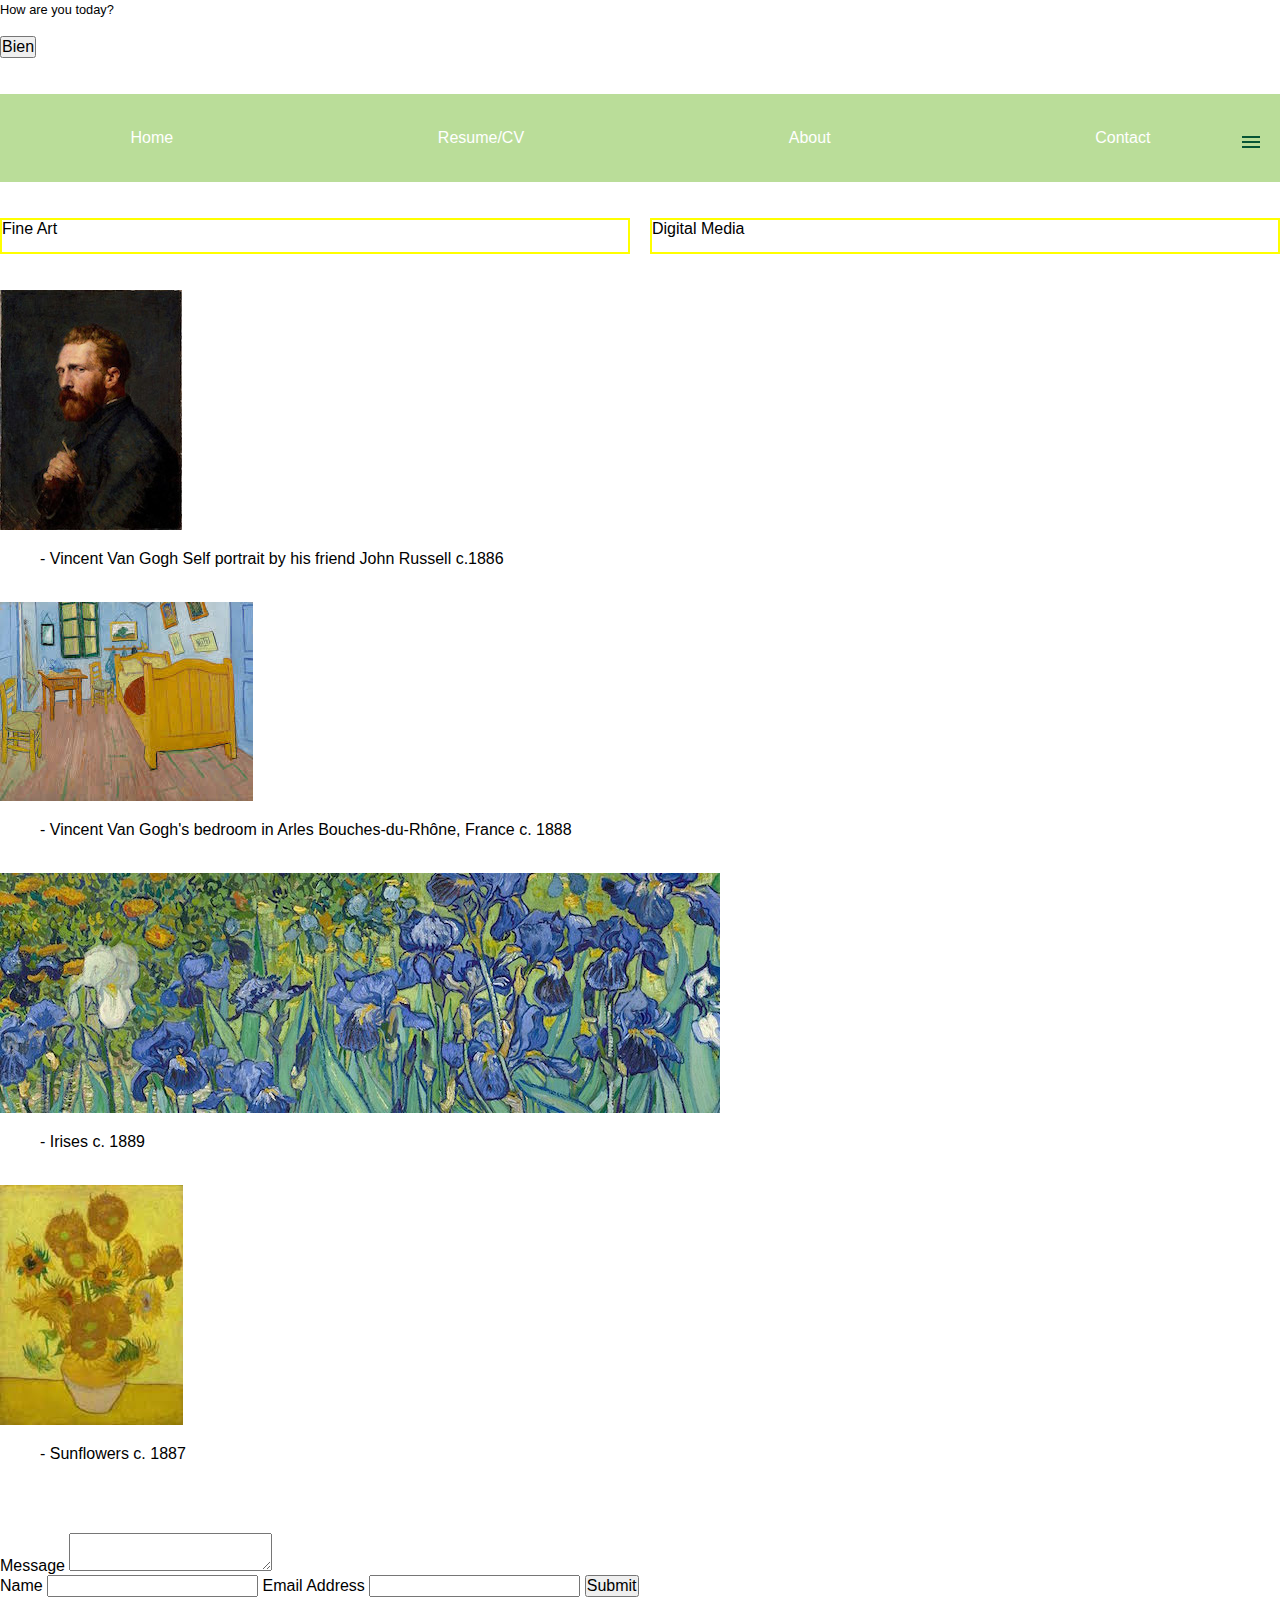
==== commit 47104d1f: "Creation final." ====
--- a/index.html
+++ b/index.html
@@ -1,159 +1,194 @@
 <!DOCTYPE html>
 <html lang="en">
 <head>
+  
+  <!-- Mobile Specific Metas
+  –––––––––––––––––––––––––––––––––––––––––––––––––– -->
+  <meta name="viewport" content="width=device-width, initial-scale=1">
   <meta charset="UTF-8">
   <meta name="viewport" content="width=device-width, initial-scale=1.0">
-  <script src="https://ajax.googleapis.com/ajax/libs/jquery/3.5.1/jquery.min.js"></script>
-  <div class="wrapper">
-    <header class="page-header">
-      Online Art Portfolio
-    </header>
-     
-    
-    <!-- Mobile Specific Metas
-  –––––––––––––––––––––––––––––––––––––––––––––––––– -->
-  <meta name="viewport" content="width=device-width, initial-scale=1">
-    <!-- Load an icon library to show a hamburger menu (bars) on small screens -->
-<link rel="stylesheet" href="https://cdnjs.cloudflare.com/ajax/libs/font-awesome/4.7.0/css/font-awesome.min.css">
-<script src="script.js"></script>
-
-  <!-- CSS
+  
+     <!-- CSS
   –––––––––––––––––––––––––––––––––––––––––––––––––– -->
   <link rel="stylesheet" href="css/normalize.css">
   <link rel="stylesheet" href="css/style.css">
   <link rel="menu.css" href="css/menu.css">
-</head>
-<body>
+
+
 
   
   
-  <!-- Primary Page Layout
-  –––––––––––––––––––––––––––––––––––––––––––––––––– -->
-    <!-- Top Navigation Menu/Hamburger menu -->
+  <!--JavaScript Function-->
+  
+  <p><small>How are you today?</p></small>
+  
+  <script>
+    function showMessage() {
+      document.getElementById("message").innerHTML = "How are you today?";
+    }
+    </script>
+    
+    <br>
 
+    <button type="button" onclick="showMessage()">Bien</button>
+  
+  
+  <!-- Hamburger Navigation-->
+  
+  <div class="topnav">
+  <label class= "menu-icon" for="menu-btn"><span class="nav-icon"></span></label>
+  <ul class="menu">
+ <div class="menu">
+ </div>
+ </ul>
+   <div>
+     <div>
+     
+     <br>
+     <br>
 
+     <nav class="navigation-bar">
+     <ul class="menu">
+    <li class="fa fa-home li-style" aria-hidden="true"></li>
+    <li><a class="list-group-item" href="#home">&nbsp; Home</a></li>
+ 
+   <br>
+   <br>
+   <i class="fa fa-file-text li-style" aria-hidden="true"></i>
+   <li><a href="#Resume/CV">Resume/CV</a></li>
+     
+     <br>
+     <br>
+     
+     <i class="fa fa-user-circle-o li-style" aria-hidden="true"></i>
+      <li><a href="#About">About</a></li>
+     
+     <br>
+     <br>
+     <i class="fa fa-envelope-open li-style" aria-hidden="true"></i>
+    <li><a href="#Contact">Contact</a></li>
+    <a href="#"><span class="bars"></span></a>
+  </ul>
+   </nav>
+   </div>
+     
+   <br>
+    <br>
     
-    <div class="topnav">
-   <label class= "menu-icon" for="menu-btn"><span class="nav-icon"></span></label>
-   <ul class="menu">
-  <div class="menu">
-  <div class= "submenu">
-  </div>
-  </ul>
-    <div>
-      <div>
+    
+    <!--Flexbox Column-->
+    
+    <div class="flex-container">
 
+      <div class="flex-child magenta">
+        Fine Art
+      </div>
       
       <br>
       <br>
-<nav>
-      <ul class="menu">
-     <li class="fa fa-home" aria-hidden="true"></li>
-     <li><a class="list-group-item" href="#home">&nbsp; Home</a></li>
-  
-  <br>
-  <br>
-
-  <i class="fa fa-file-text" aria-hidden="true"></i>
-   <li><a href="#Resume/CV">Resume/CV</a></li>
       
-      <br>
-      <br>
-
-      <i class="fa fa-user-circle-o" aria-hidden="true"></i>
-     <li><a href="#About">About</a></li>
+      <div class="flex-child purple">
+        Digital Media
+      </div>
       
-      <br>
-      <br>
-
-      <i class="fa fa-envelope-open" aria-hidden="true"></i>
-    <li><a href="#Contact">Contact</a></li>
-   <a href="#"><span class="bars"></span></a>
-  </ul>
-    </nav>
     </div>
+    
+    <!-- Flexbox Gallery-->
+   
+    <div class="container">
+      <div class="grid">
+        <div class="cell">
+          <br>
+          <br>
+          <img src="myplaceholderimages/slide1.jpg" class="responsive-image" />
+          <figure>
+            <figcaption>- Vincent Van Gogh Self portrait by his friend John Russell c.1886</figcaption>
+          </figure>
+        </div>
         
         <br>
-        <br>
-        <br>
+       
+        <div class="cell">
+          <img src="myplaceholderimages/slide2.jpg" class="responsive-image" />
+          <figure>
+            <figcaption>- Vincent Van Gogh's bedroom in Arles Bouches-du-Rhône, France c. 1888
+            </figcaption>
+          </figure>
+        </div>
+        
         <br>
         
-        <h1>Fine Art Portfolio</h1>
-        <p>"Great things are done by a series of small things brought together." -Vincent Van Gogh</p>
+        <div class="cell">
+          <img src="myplaceholderimages/slide3.jpg" class="responsive-image" />
+          <figure>
+            <figcaption>- Irises c. 1889 </figcaption>
+          </figure>
+        </div>
         
         <br>
-        <br>
-        <br>
         
-        <a href="#" class="btn">Read More</a>
+        <div class="cell">
+          <img src="myplaceholderimages/slide4.jpg" class="responsive-image" />
+          <figure>
+            <figcaption>- Sunflowers c. 1887 </figcaption>
+          </figure>
+        </div>
       </div>
- 
+    </div>
 
-<br>
-<br>
-<br>
+    <br>
+    <br>
+    <br>
+    
+    <!-- Contact Form -->
+  
+    </style>
+    <form class="myForm">
+    <div class="message">
+    <label for="msg">Message</label>
+    <textarea id="msg"></textarea>
+    </div>
+    
+    <div class="contact">
+      <label for="name">Name</label>
+      <input type="text" id="name">
+
+      <label for="email">Email Address</label>
+      <input type="email" id="email"> 
+  
+      <button type="submit">Submit</button>
+    </div>
+  </form>
 
 
-    </div>
-  </div>
-</div>
 
 
-<!-- Contact Form -->
-    
-<div class="form"></div>
-<div class="details-area">
-        <label for="name">First Name</label>
-        <input type="text" name="" id="name">
-        
-        <label for="lastname">Last Name</label>
-        <input type="text" name="" id="lastname">
-        
-        <label for="email">Email</label>
-        <input type="email" name="" id="email">
-
-        <button type="submit">Submit</button>
-    
-        <div class="wrapper">
-          <form action="" class="form-area">
-              <div class="msg-area">
-                  <label for="msg">Message</label>
-                  <textarea id="msg"></textarea>
-              </div>
-          </form>
-    
-        </div>
-      </div>
-  </form>
-</div>
 
 
-<!-- End Document  –––––––––––––––––––––––––––––––––––––––––––––––––– -->
 
-<br>
-<br>
 
-<i class="fa fa-moon-o" aria-hidden="true"></i>
-<br>
-<i class="fa fa-rebel" aria-hidden="true"></i>
-<br>
-<i class="fa fa-paint-brush" aria-hidden="true"></i>
 
-<br>
-<br>
-<footer class="page-footer">
-  <small>
-    <!-- content here -->
-  </small>
-  <ul>
-    <!-- list items here -->
-  </ul>
-</footer>
-</main>
-<footer class="page-footer">
-  Katherine McCadden - 2020
-</footer>
-</div>
 
-</body>
-</html>+
+
+
+
+
+
+
+
+
+
+
+
+
+
+
+
+
+
+
+
+
+</head>
+<body>
--- a/css/style.css
+++ b/css/style.css
@@ -1,265 +1,242 @@
-
-/* Contact Form */
+/* Flexbox Column CSS*/
+
+.flex-container {
+    display: flex;
+}
+
+.flex-child {
+    flex: 1;
+    border: 2px solid yellow;
+}  
+
+.flex-child:first-child {
+    margin-right: 20px;
+} 
+
+/* Hambuger Navigation CSS */
 
 *{
-	box-sizing: border-box;
-}
-
+    box-sizing: border-box;
+    padding: 0;
+    margin: 0;
 }
 body{
-	background-color: pink;
-}
-
-.wrapper{
-	width: 800px;
-	margin: 5% auto;
-}
-
-.form-area{
-	display: flex;
-	background: #174130;
-	border-radius: 90px;
-	padding: 1.9rem;
-}
-
-.msg-area{
-	display: flex;
-	flex-direction: left;
-	order: 1;
-}
-
-.msg-area > textarea{
-	flex: 1;
-	min-width: 18em;
-	background: behind;
-	color: black;
-	padding: 60px;
-	flex-direction: row;
-}
-
-.details-area{
-	flex: 1;
-	order: 1;
-	margin-right: 2em;
-}
-
-.details-area input {
-	width: 100%;
-	background: behind;
-	color: black;
-	border-radius: 40px;
-}
-
-.details-area input
-.details-area button {
-	padding 1em;
-	margin-left: 10em;
-}
-
-.details-area button{
-	background: #9f819b;
-	color: #fff;
-	border: 0;
-	padding: 15px 50px;
-	border-radius: 40px;
-	font-family: Cambria, Cochin, Georgia, Times, 'Times New Roman', serif;
-	font-size: 16px;
-	text-transform: uppercase;
-}
-
-label{ 
-	color: #fff;
-	text-transform: uppercase;
-	line-height: 40px;
-	font-family: sans-serif;
-}
-
-                     
-
-
-
-/* Basic Styling */
-
-*{
-	box-sizing: border-box;
-	padding: 0;
-	margin: 0;
-}
-
-body{
-	font-family: sans-serif;
-	font-size: 16px;
-}
-
-nav{
-	background: #badd99;
-	padding: 5px 20px;
-}
-
+    font-family: sans-serif;
+    font-size: 16px;
+}
+.navigation-bar {
+    padding: 5px 20px;
+    background-color: #badd99;
+}
 a{
-	color: white;
-	text-decoration: none;
-}
-
-.menu,
-.submenu {
-	list-style-type: none;
-}
-
+    color: white;
+    text-decoration: none;
+}
 .item.button {
-	order: 2;
-}
-
+    order: 2;
+}
 .item {
-	
-	order: 3;
-	width: 100%;
-	text-align: center;
-	display: none;
-}
-
+    
+    order: 3;
+    width: 100%;
+    text-align: center;
+    display: none;
+}
 .item:not(.button) a:hover,
 .item a:hover::after {
-	color: #ccc;
-}
-
+    color: #ccc;
+}
 ul{
-	list-style-type: none;
-}
-
-
-
+    list-style-type: none;
+}
 a:hover {
-	text-decoration: underline;
-}
-
+    text-decoration: underline;
+}
 .menu li{
-	font-size: 16px;
-	padding: 15px 5px;
-}
-
+    font-size: 16px;
+    padding: 15px 5px;
+}
 .menu li a{
-	display: block;
-}
-
+    display: block;
+}
 .button.secondary {
-	border-bottom: 1px black solid;
-}
-
+    border-bottom: 1px black solid;
+}
 
 
 /* mobile menu */
 .menu {
-	display: flex;
-	flex-wrap: wrap;
-	justify-content: space-between;
-	align-items: center;
+    display: flex;
+    flex-wrap: wrap;
+    justify-content: space-between;
+    align-items: center;
 }
 .menu li a{
-	display: block;
-	padding: 15px 5px;
-}
-
+    display: block;
+    padding: 15px 5px;
+}
 .toggle {
-	order: 1;
-	font-size: 20px;
-}
-
-
+    order: 1;
+    font-size: 20px;
+}
 .active.item{
-	display:block;
-}
-
+    display:block;
+}
 .button.secondary {
-	border-bottom: 1px black solid;
-}
-
+    border-bottom: 1px black solid;
+}
 .toggle {
 cursor: pointer;
 }
-
 .bars {
-	background: #065535;
-	display: inline-block;
-	height: 2px;
-	position: relative;
-	width: 18px;
-}
-
+    background: #065535;
+    display: inline-block;
+    height: 2px;
+    position: relative;
+    width: 18px;
+}
 .bars::before,.bars::after {
-	background: #065535;
-	content: "";
-	display: inline-block;
-	height: 2px;
-	position: absolute;
-	width: 18px;
-}
-
+    background: #065535;
+    content: "";
+    display: inline-block;
+    height: 2px;
+    position: absolute;
+    width: 18px;
+}
 .bars::before {
-	top: 5px;
-}
-
+    top: 5px;
+}
 .bars::after {
-	top: -5px;
-}
-
-/* Submenu up from mobile screens */
-.submenu {
-    display: none;
-}
-.submenu-active .submenu {
-   display: block;
-}
-.has-submenu i {
-    font-size: 12px;
-}
-.has-submenu > a::after {
-    font-family: "Font Awesome 5 Free";
-    font-size: 12px;
-    line-height: 16px;
-    font-weight: 900; 
-    content: "\f078";
-    color: white;
-    padding-left: 5px;
-}
-.subitem a {
-    padding: 10px 15px;
-}
-.submenu-active {
-    background-color: #111;
-    border-radius: 3px;
-}
+    top: -5px;
+}
+
+/* Tablet Media Queries */
 
 @media screen and (max-width: 550px) {
+    
+    .navigation-bar {
+        background-color:white;
+    }
+    .navigation-bar> {
+        flex: 1;
+    }
+    .li-style {
+        margin-left: 20;
+    }
+    
+    .menu{
+        display: inline-block;
+        padding-left: 20px;
+        background-color: #badd99;
+        width: 100%;
+    }
+
+
+
+
+/* Flexbox Gallery CSS */
+
+body{
+	box-sizing: border-box;
+	margin: 0;
+}
+ 
 	
-	.menu{
-		display: inline-block;
-		padding-left: 20px;
+
+/* Mobile */
+
+@media (min-width:1200) {}
+
+.container {
+	margin: 0 auto;
+	max-width: 1200px;
+	padding: 0 1rem;
+  }
+
+  .responsive-image{
+	  max-width: 100%;
+  }
+
+  .cell-image{
+	  display: block;
+  }
+
+  		/* Tablet */
+ 
+  @media screen and (min-width:600) {
+	  .grid {
+		display: flex;
+		flex-wrap: wrap;
+		flex-direction: row;
+	  }
+		.cell {
+		width: 50%;
+	}  
+  }
+		  
+  
+ 		 /* Desktop */
+  
+	 @media screen and (min-width:1000px) {
+		.cell {
+		width: calc(100%/3);
+	  }
+  }
+  		/* Margins */
+  	.cell {
+	  margin: 1rem;
+  }
+
+  	@media screen and (min-width:600px) {
+			.cell {
+				width: calc(50% - 2rem)
 	}
-
-	.form{
-		display: inline-flex;
-		padding-left: 20px;
-	}
-	
-	.form-area{
-		display: inline-block;
-		padding-left: 20px;
-	}
-
-	.details-area{
-		display: inline-block;
-		padding-left: 20px;
-	}
-
-	
-	.page-footer {
-	  flex-direction: row;
-	  justify-content: space-between;
-	  align-items: center;
-	}
-   
-	.page-footer ul {
-	  margin-bottom: 0;
-	}
-  }+  }
+
+  	@media screen and (min-width: 1000px) {
+	  .cell {
+		  width: calc(33.333% - 2rem) ;
+	  }
+  }
+
+
+
+  /* Contact Form */
+ 
+  @media screen and (max-width: 10000) {}
+
+  *{
+	box-sizing: border-box; 
+   }
+   .myForm {
+	 display: flex;
+	 background-color: #e7e3ff;
+	 border-radius: 3px;
+	 padding: 1.8em;
+   }
+   .message {
+	margin-right: 2em; 
+	 display: flex;
+	 flex-direction: column;
+   }
+   .message > textarea {
+	flex: 1; 
+	min-width: 18em;
+   }
+   .contact {
+		flex: 1; 
+   }
+   .contact input {
+	 width: 100%;
+   }
+   .contact input,
+   .contact button {
+	 padding: 1em;
+	 margin-bottom: 1em;
+   }
+
+   .contact button {
+	background: #772a3d;
+	color: white;
+	border: 0;
+}